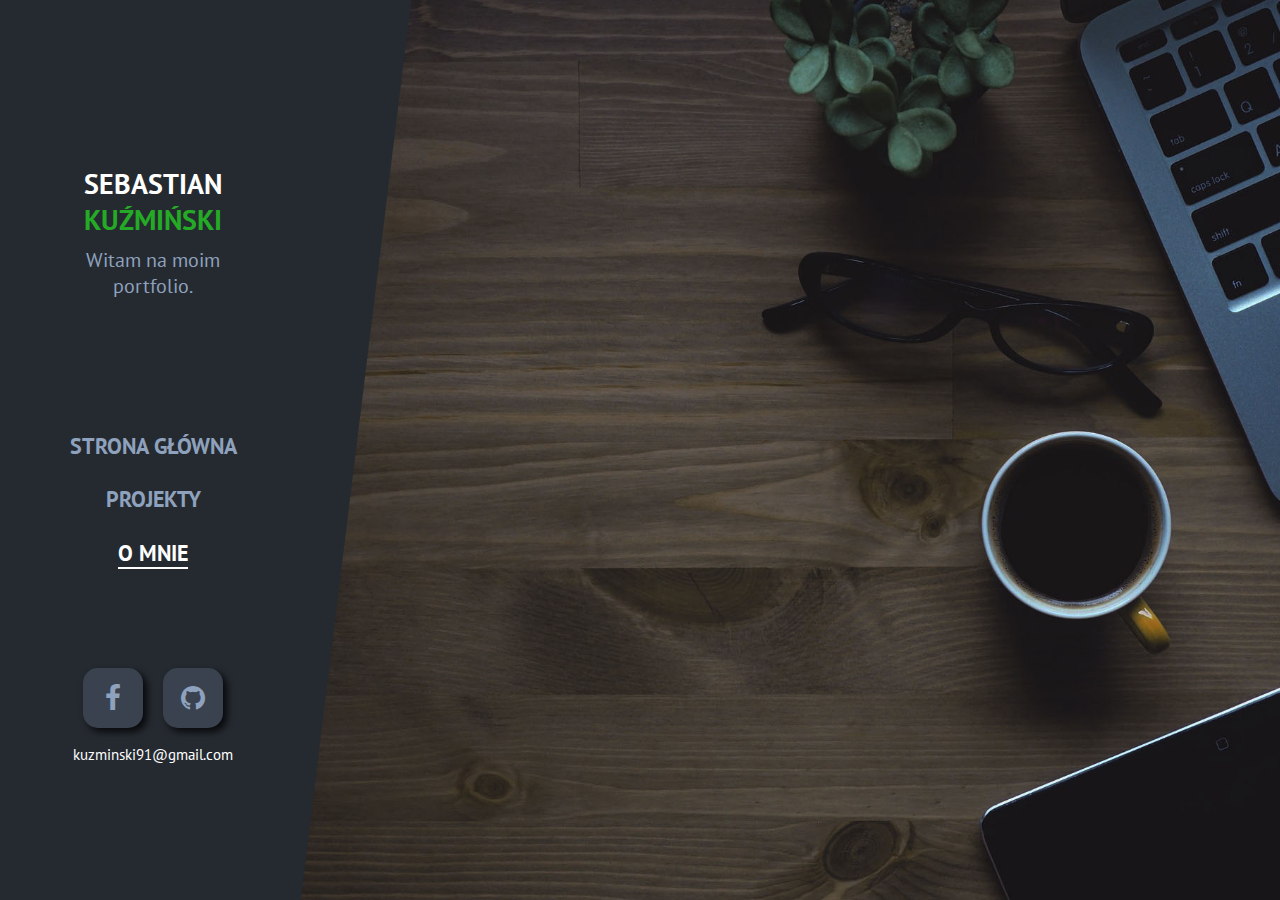
==== about.html @ 4cc9cda9 "v1" ====
<!DOCTYPE html>
<html lang="pl">

<head>
    <meta charset="UTF-8">
    <meta name="viewport" content="width=device-width, user-scalable=no, initial-scale=1.0, maximum-scale=1.0, minimum-scale=1.0">
    <meta name="author" content="Sebastian Kuźmiński">
    <meta name="description" content="Portfolio początkującego front-end developera, Sebastiana Kuźmińskiego">
    <title>Sebastian Kuźmiński portfolio</title>
    <link href="https://fonts.googleapis.com/css?family=PT+Sans:400,700&amp;subset=latin-ext" rel="stylesheet">
    <link href="https://maxcdn.bootstrapcdn.com/font-awesome/4.7.0/css/font-awesome.min.css" rel="stylesheet" integrity="sha384-wvfXpqpZZVQGK6TAh5PVlGOfQNHSoD2xbE+QkPxCAFlNEevoEH3Sl0sibVcOQVnN" crossorigin="anonymous">
    <link rel="stylesheet" href="css/style.css">
</head>

<body>
    <nav class="nav">
        <div class="nav-wrapper">
            <div class="nav-card">
                <h1 class="nav-name">
                    Sebastian <span class="nav-name-color">Kuźmiński</span>
                </h1>
                <p class="nav-text">Witam na moim portfolio.</p>
            </div>
            <ul class="nav-list">
                <li class="list-item  animated">
                    <a class="list-link" href="index.html">Strona Główna</a>
                </li>
                <li class="list-item animated">
                    <a class="list-link" href="project.html">Projekty</a>
                </li>
                <li class="list-item">
                    <a class="list-link list-link-active" href="#">O mnie</a>
                </li>
            </ul>
            <ul class="nav-social">
                <li class="social-item">
                    <a class="social-link" href="www.facebook.pl" target="_blank" title="Facebook"><span class="fa fa-facebook social-icon animated" aria-hidden="true" aria-label="Faceboook"></span></a>
                </li>
                <li class="social-item">
                    <a class="social-link" href="www.github.com" target="_blank" title="serv"><span class="fa fa-github social-icon animated" aria-hidden="true" aria-label="Github"></span></a>
                </li>
                <li class="social">
                    <a class="social-email animated" href="mailto:kuzminski91@gmail.com">
                    kuzminski91@gmail.com</a>
                </li>
            </ul>
        </div>
    </nav>
    <main class="about">
        <div class="wrapper">
            <div class="content about-content">
                <header>

                </header>
            </div>
        </div>
    </main>
    <script src="https://ajax.googleapis.com/ajax/libs/jquery/1.12.4/jquery.min.js"></script>
    <script type="text/javascript" src="js/script.js"></script>
</body>

</html>
---- css/style.css ----
* {
    margin: 0;
    padding: 0;
    border: 0;
    box-sizing: border-box;
}


html {
    font-size: 62.5%;
}

body {
    font-size: 1.5rem;
    line-height: 1.3;
    font-family: 'PT Sans', sans-serif;
    color: #FFF;
}

/* section NAV*/

.nav {
    position: fixed;
    left: 0;
    width: 20vw;
    height: 100vh;
    padding-left: 5rem;
    background-color: #252A31;

    display: flex;
    justify-content: center;
    align-items: center;

    z-index: 999;

    /* transition: 1s left ease-in-out; */
}

.nav::before {
    content: '';
    position: absolute;
    top: 0;
    bottom: 0;
    right: -10rem;
    z-index: -1;
    width: 25rem;
    transform: skewX(-7deg);
    background-color: #252A31;
    /*border-right: 7px solid #323945;
    /*border-right: 6px dotted #3a424f;*/
}

.nav-card {
    text-align: center;
    padding-top: 3rem;
}

.nav-name {
    font-weight: 700;
    font-size: 2.8rem;
}

.nav-name-color {
    color: #24AA24;
}

.nav-text {
    padding: 0.8rem 0;
    font-size: 2rem;
    color: #8FA2BD;
}

.nav-list {
    padding: 10rem 0 7rem 0;
}

.list-item {
    font-size: 2.2rem;
    padding-top: 2.5rem;
    text-align: center;
}

.list-item:hover {
    animation-name: rubberBand;
}

.list-link {
    color: #FFF;
    font-weight: 700;
    text-transform: uppercase;
    text-decoration: none;
    color: #8FA2BD;
    position: relative;
}

.list-link-active {
    color: #FFF;
    border-bottom: 2.5px solid #FFF;
}

.list-link:hover {
    color: #FFF;
}

.nav-social {
    padding-top: 2rem;
    text-align: center;

    display: flex;
    flex-wrap: wrap;
    justify-content: center;
}

.social-link {
    text-decoration: none;
    display: inline-block;
}

.social-email {
    text-decoration: none;
    color: #FFF;
    display: inline-block;
    margin: 0.7rem auto 0 auto;
}

.social-email:hover {
    animation-name: pulse;
}

.social-icon {
    color: #8FA2BD;
    width: 60px;
    height: 60px;
    line-height: 60px;
    margin: 1rem;
    font-size: 2.8rem;
    display: block;
    text-align: center;
    background-color: #3A424F;
    border-radius: 25%;
    box-shadow: 4px 4px 7px rgba(0, 0, 0, 0.8);
}

.social-icon:hover {
    transform-origin: top center;
    animation-name: swing;
}



/* MAIN */

main {
    height: 100vh;
    width: 85vw;
    margin-left: auto;
    background-color: #252A31;
    background-image: url(../img/computer.jpg);
}

.wrapper {
    height: 100vh;
    width: 85%;
    margin-right: 0;
    margin-left: auto;
}

.content {
    height: 100vh;
    padding: 0 3rem;
    display: flex;
    flex-wrap: wrap;
}

/* MAIN HOME */

.home {
    background-image: url(../img/computer.jpg);
    background-size: cover;
    background-position: center;
}

.home-content {
    align-items: center;
    justify-content: center;
}

.home-header-name {
    font-size: 4.5rem;
    text-align: center;
    font-weight: 700;
}

.home-header-text {
    font-size: 2.6rem;
    text-align: center;
    font-weight: 300;
    color: #24AA24;
}

/* MAIN PROJECT */

.project {
    background-image: url(../img/code.jpg);
    background-size: cover;
    background-position: center;
}

.project-content {
    align-items: center;
    justify-content: center;
}

.project-header-text {
    font-size: 4.5rem;
    text-align: center;
    font-weight: 300;
}





/* MAIN ABOUT */

.about {
    background-image: url(../img/notebook.jpg);
    background-size: cover;
    background-position: center;
}



ul {
    list-style: none;
}

h1,
h2,
h3,
h4 {
    text-transform: uppercase;
}




/* animacje */

.animated {
    animation-duration: 1s;
    animation-fill-mode: both;
}


@keyframes rubberBand {
    from {
        transform: scale3d(1, 1, 1);
    }

    30% {
        transform: scale3d(1.25, 0.75, 1);
    }

    40% {
        transform: scale3d(0.75, 1.25, 1);
    }

    50% {
        transform: scale3d(1.15, 0.85, 1);
    }

    65% {
        transform: scale3d(.95, 1.05, 1);
    }

    75% {
        transform: scale3d(1.05, .95, 1);
    }

    to {
        transform: scale3d(1, 1, 1);
    }
}


@keyframes pulse {
    from {
        transform: scale3d(1, 1, 1);
    }

    50% {
        transform: scale3d(1.25, 1.25, 1.25);
    }

    to {
        transform: scale3d(1, 1, 1);
    }
}


@keyframes swing {
    20% {
        transform: rotate3d(0, 0, 1, 15deg);
    }

    40% {
        transform: rotate3d(0, 0, 1, -10deg);
    }

    60% {
        transform: rotate3d(0, 0, 1, 5deg);
    }

    80% {
        transform: rotate3d(0, 0, 1, -5deg);
    }

    to {
        transform: rotate3d(0, 0, 1, 0deg);
    }
}
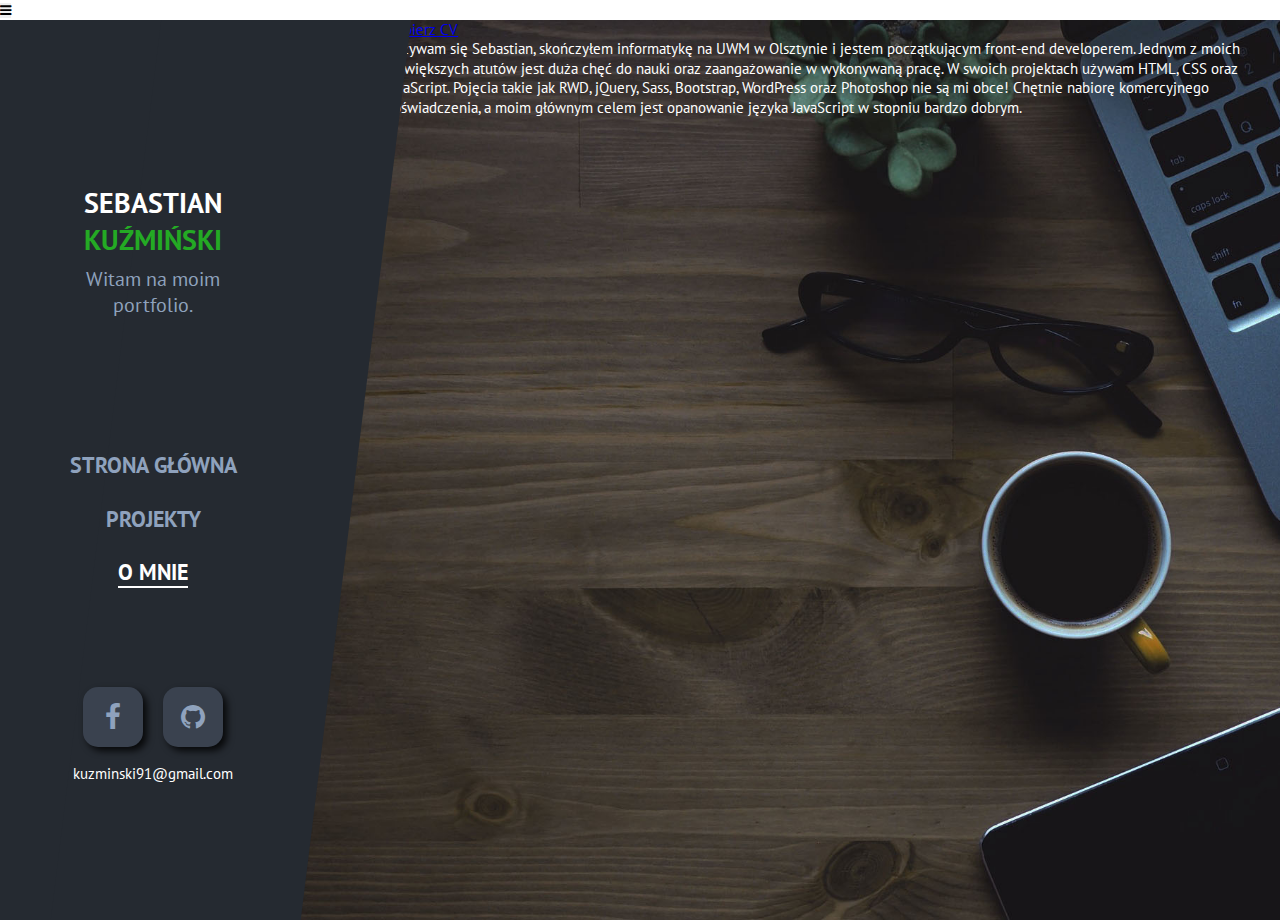
==== commit b3d14057: "Add files via upload" ====
--- a/about.html
+++ b/about.html
@@ -6,13 +6,14 @@
     <meta name="viewport" content="width=device-width, user-scalable=no, initial-scale=1.0, maximum-scale=1.0, minimum-scale=1.0">
     <meta name="author" content="Sebastian Kuźmiński">
     <meta name="description" content="Portfolio początkującego front-end developera, Sebastiana Kuźmińskiego">
-    <title>Sebastian Kuźmiński portfolio</title>
+    <title>Sebastian Kuźmiński Portfolio</title>
     <link href="https://fonts.googleapis.com/css?family=PT+Sans:400,700&amp;subset=latin-ext" rel="stylesheet">
     <link href="https://maxcdn.bootstrapcdn.com/font-awesome/4.7.0/css/font-awesome.min.css" rel="stylesheet" integrity="sha384-wvfXpqpZZVQGK6TAh5PVlGOfQNHSoD2xbE+QkPxCAFlNEevoEH3Sl0sibVcOQVnN" crossorigin="anonymous">
-    <link rel="stylesheet" href="css/style.css">
+    <link rel="stylesheet" type="text/css" href="css/style.css">
 </head>
 
 <body>
+    <button type="button" title="Open menu" class="hamburger"><i class="fa fa-bars" aria-hidden="true"></i></button>
     <nav class="nav">
         <div class="nav-wrapper">
             <div class="nav-card">
@@ -34,12 +35,12 @@
             </ul>
             <ul class="nav-social">
                 <li class="social-item">
-                    <a class="social-link" href="www.facebook.pl" target="_blank" title="Facebook"><span class="fa fa-facebook social-icon animated" aria-hidden="true" aria-label="Faceboook"></span></a>
+                    <a class="social-link" href="https://www.facebook.com/profile.php?id=100009522993883" target="_blank" title="Facebook"><span class="fa fa-facebook social-icon animated" aria-hidden="true" aria-label="Facebook"></span></a>
                 </li>
                 <li class="social-item">
-                    <a class="social-link" href="www.github.com" target="_blank" title="serv"><span class="fa fa-github social-icon animated" aria-hidden="true" aria-label="Github"></span></a>
+                    <a class="social-link" href="www.github.com" target="_blank" title="github"><span class="fa fa-github social-icon animated" aria-hidden="true" aria-label="Github"></span></a>
                 </li>
-                <li class="social">
+                <li class="social-item-email">
                     <a class="social-email animated" href="mailto:kuzminski91@gmail.com">
                     kuzminski91@gmail.com</a>
                 </li>
@@ -48,15 +49,18 @@
     </nav>
     <main class="about">
         <div class="wrapper">
-            <div class="content about-content">
-                <header>
-
+            <div class="content">
+                <header class="about-header">
+                    <div class="portrait-center">
+                        <img class="portrait" src="img/portrait.jpg" alt="">
+                        <a class="cv-link" href="https://drive.google.com/open?id=1Dw7whsulk7IfCaakLw0fmhiuGjW8bagY" target="_blank" title="curriculum vitae">Pobierz CV</a>
+                    </div>
+                    <p class="about-text">Nazywam się Sebastian, skończyłem informatykę na UWM w Olsztynie i jestem początkującym front-end developerem. Jednym z moich największych atutów jest duża chęć do nauki oraz zaangażowanie w wykonywaną pracę. W swoich projektach używam HTML, CSS oraz JavaScript. Pojęcia takie jak RWD, jQuery, Sass, Bootstrap, WordPress oraz Photoshop nie są mi obce! Chętnie nabiorę komercyjnego doświadczenia, a moim głównym celem jest opanowanie języka JavaScript w stopniu bardzo dobrym.</p>
                 </header>
             </div>
         </div>
     </main>
-    <script src="https://ajax.googleapis.com/ajax/libs/jquery/1.12.4/jquery.min.js"></script>
-    <script type="text/javascript" src="js/script.js"></script>
+    <script type="text/javascript" src="js/menu.js"></script>
 </body>
 
 </html>
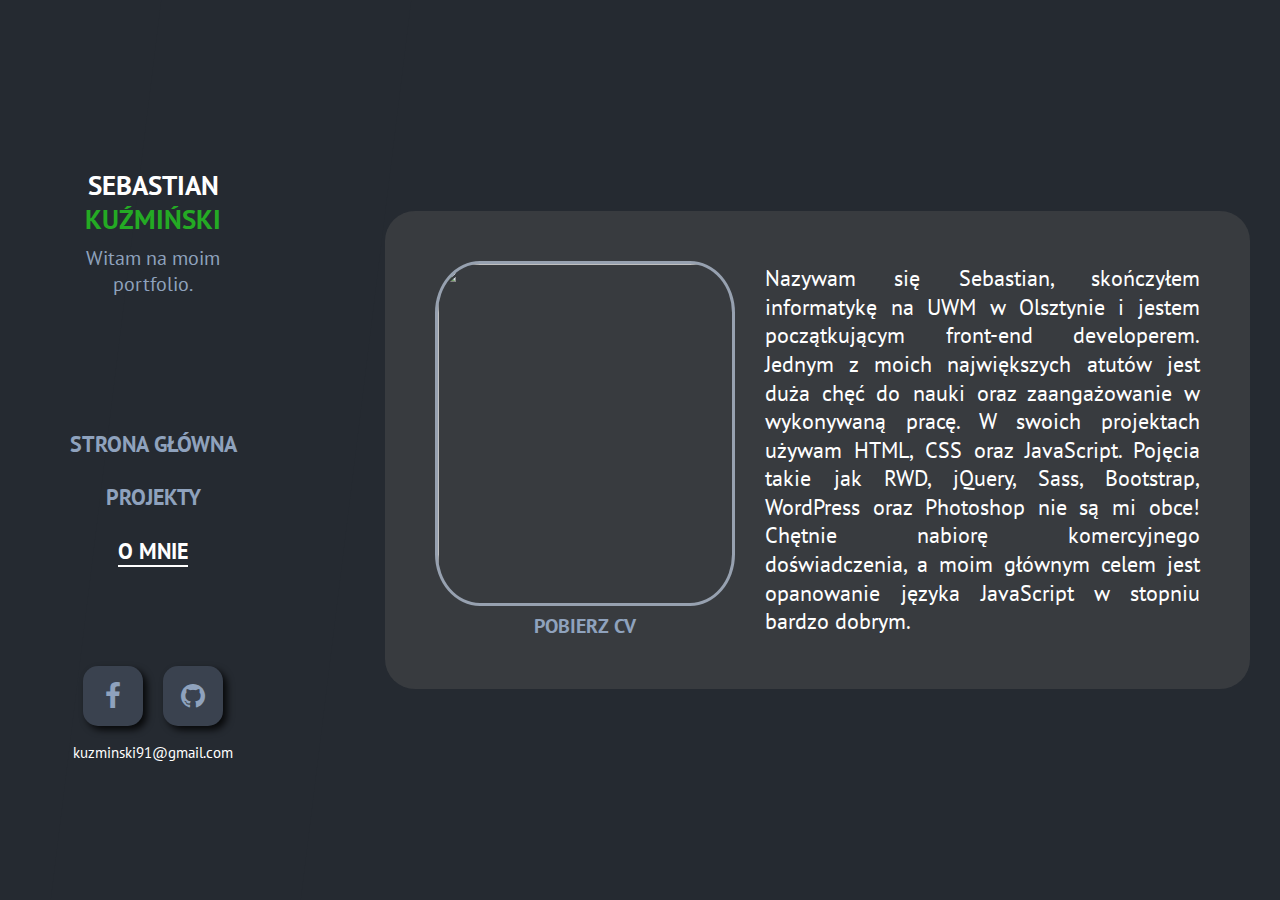
==== commit 3d2fd3df: "Add files via upload" ====
--- a/about.html
+++ b/about.html
@@ -15,7 +15,7 @@
 <body>
     <button type="button" title="Open menu" class="hamburger"><i class="fa fa-bars" aria-hidden="true"></i></button>
     <nav class="nav">
-        <div class="nav-wrapper">
+        <div>
             <div class="nav-card">
                 <h1 class="nav-name">
                     Sebastian <span class="nav-name-color">Kuźmiński</span>
@@ -38,7 +38,7 @@
                     <a class="social-link" href="https://www.facebook.com/profile.php?id=100009522993883" target="_blank" title="Facebook"><span class="fa fa-facebook social-icon animated" aria-hidden="true" aria-label="Facebook"></span></a>
                 </li>
                 <li class="social-item">
-                    <a class="social-link" href="www.github.com" target="_blank" title="github"><span class="fa fa-github social-icon animated" aria-hidden="true" aria-label="Github"></span></a>
+                    <a class="social-link" href="https://github.com/H0kas" target="_blank" title="github"><span class="fa fa-github social-icon animated" aria-hidden="true" aria-label="Github"></span></a>
                 </li>
                 <li class="social-item-email">
                     <a class="social-email animated" href="mailto:kuzminski91@gmail.com">
--- a/css/style.css
+++ b/css/style.css
@@ -2,6 +2,7 @@
     margin: 0;
     padding: 0;
     border: 0;
+    -webkit-box-sizing: border-box;
     box-sizing: border-box;
 }
 
@@ -17,23 +18,29 @@
     color: #FFF;
 }
 
-/* section NAV*/
+/* NAV */
 
 .nav {
     position: fixed;
     left: 0;
     width: 20vw;
     height: 100vh;
-    padding-left: 5rem;
+    padding-left: 50px;
     background-color: #252A31;
 
+    display: -webkit-box;
+
+    display: -ms-flexbox;
+
     display: flex;
+    -webkit-box-pack: center;
+    -ms-flex-pack: center;
     justify-content: center;
+    -webkit-box-align: center;
+    -ms-flex-align: center;
     align-items: center;
 
     z-index: 999;
-
-    /* transition: 1s left ease-in-out; */
 }
 
 .nav::before {
@@ -41,23 +48,22 @@
     position: absolute;
     top: 0;
     bottom: 0;
-    right: -10rem;
+    right: -100px;
     z-index: -1;
-    width: 25rem;
+    width: 250px;
+    -webkit-transform: skewX(-7deg);
     transform: skewX(-7deg);
     background-color: #252A31;
-    /*border-right: 7px solid #323945;
-    /*border-right: 6px dotted #3a424f;*/
 }
 
 .nav-card {
     text-align: center;
-    padding-top: 3rem;
+    padding-top: 30px;
 }
 
 .nav-name {
     font-weight: 700;
-    font-size: 2.8rem;
+    font-size: 2.65rem;
 }
 
 .nav-name-color {
@@ -65,27 +71,27 @@
 }
 
 .nav-text {
-    padding: 0.8rem 0;
+    padding: 8px 0;
     font-size: 2rem;
     color: #8FA2BD;
 }
 
 .nav-list {
-    padding: 10rem 0 7rem 0;
+    padding: 100px 0 70px 0;
 }
 
 .list-item {
     font-size: 2.2rem;
-    padding-top: 2.5rem;
+    padding-top: 25px;
     text-align: center;
 }
 
 .list-item:hover {
-    animation-name: rubberBand;
+    -webkit-animation-name: impulse;
+    animation-name: impulse;
 }
 
 .list-link {
-    color: #FFF;
     font-weight: 700;
     text-transform: uppercase;
     text-decoration: none;
@@ -103,11 +109,18 @@
 }
 
 .nav-social {
-    padding-top: 2rem;
+    padding-top: 20px;
     text-align: center;
 
+    display: -webkit-box;
+
+    display: -ms-flexbox;
+
     display: flex;
+    -ms-flex-wrap: wrap;
     flex-wrap: wrap;
+    -webkit-box-pack: center;
+    -ms-flex-pack: center;
     justify-content: center;
 }
 
@@ -120,10 +133,15 @@
     text-decoration: none;
     color: #FFF;
     display: inline-block;
-    margin: 0.7rem auto 0 auto;
+    margin: 7px auto 0 auto;
+}
+
+.social-item-email {
+    width: 100%;
 }
 
 .social-email:hover {
+    -webkit-animation-name: pulse;
     animation-name: pulse;
 }
 
@@ -132,21 +150,48 @@
     width: 60px;
     height: 60px;
     line-height: 60px;
-    margin: 1rem;
+    margin: 10px;
     font-size: 2.8rem;
     display: block;
     text-align: center;
     background-color: #3A424F;
     border-radius: 25%;
+    -webkit-box-shadow: 4px 4px 7px rgba(0, 0, 0, 0.8);
     box-shadow: 4px 4px 7px rgba(0, 0, 0, 0.8);
 }
 
 .social-icon:hover {
+    -webkit-transform-origin: top center;
     transform-origin: top center;
-    animation-name: swing;
-}
-
-
+    -webkit-animation-name: sway;
+    animation-name: sway;
+}
+
+/* hamburger */
+
+.nav-opened {
+    position: fixed;
+    top: 0;
+    right: 0;
+    width: 100%;
+    z-index: 10;
+    background-color: #252A31;
+    -webkit-animation: show-menu;
+    animation: show-menu;
+    -webkit-animation-duration: 0.7s;
+    animation-duration: 0.7s;
+}
+
+.hamburger {
+    z-index: 15;
+    background: none;
+    border: none;
+    position: fixed;
+    top: 3%;
+    right: 5%;
+    color: #cfcfcf;
+    font-size: 2rem;
+}
 
 /* MAIN */
 
@@ -155,7 +200,6 @@
     width: 85vw;
     margin-left: auto;
     background-color: #252A31;
-    background-image: url(../img/computer.jpg);
 }
 
 .wrapper {
@@ -167,9 +211,18 @@
 
 .content {
     height: 100vh;
-    padding: 0 3rem;
+    padding: 0 30px;
+    display: -webkit-box;
+    display: -ms-flexbox;
     display: flex;
+    -ms-flex-wrap: wrap;
     flex-wrap: wrap;
+    -webkit-box-align: center;
+    -ms-flex-align: center;
+    align-items: center;
+    -webkit-box-pack: center;
+    -ms-flex-pack: center;
+    justify-content: center;
 }
 
 /* MAIN HOME */
@@ -178,11 +231,6 @@
     background-image: url(../img/computer.jpg);
     background-size: cover;
     background-position: center;
-}
-
-.home-content {
-    align-items: center;
-    justify-content: center;
 }
 
 .home-header-name {
@@ -201,35 +249,226 @@
 /* MAIN PROJECT */
 
 .project {
-    background-image: url(../img/code.jpg);
-    background-size: cover;
-    background-position: center;
-}
-
-.project-content {
-    align-items: center;
-    justify-content: center;
-}
-
-.project-header-text {
-    font-size: 4.5rem;
-    text-align: center;
-    font-weight: 300;
-}
-
-
-
-
-
-/* MAIN ABOUT */
-
-.about {
     background-image: url(../img/notebook.jpg);
     background-size: cover;
     background-position: center;
 }
 
-
+.projects {
+    width: 100%;
+}
+
+.projects-list {
+    display: -webkit-box;
+    display: -ms-flexbox;
+    display: flex;
+    -ms-flex-wrap: wrap;
+    flex-wrap: wrap;
+    -ms-flex-pack: distribute;
+    justify-content: space-around;
+}
+
+.projects li {
+    margin-bottom: 10px;
+    border: 2px solid #3A424F;
+    border-radius: 15px;
+    width: 300px;
+    height: 250px;
+    position: relative;
+    text-align: center;
+}
+
+.projects img {
+    height: 100%;
+    width: 100%;
+    border-radius: 15px;
+}
+
+
+#slider {
+    position: relative;
+    overflow: hidden;
+    border: 2px solid #3A424F;
+    border-radius: 15px;
+    z-index: 99;
+}
+
+.slider-list img {
+    width: 100%;
+}
+
+.slider-list {
+    position: relative;
+}
+
+.slider-list li {
+    position: relative;
+    display: block;
+    float: left;
+    width: 800px;
+    height: 500px;
+    background: #ccc;
+    text-align: center;
+}
+
+.control_prev,
+.control_next {
+    position: absolute;
+    top: 40%;
+    z-index: 99;
+    display: block;
+    padding: 4% 3%;
+    width: auto;
+    height: auto;
+    background: #252A31;
+    color: #8FA2BD;
+    text-decoration: none;
+    font-weight: 600;
+    font-size: 2.5rem;
+    opacity: 0.7;
+    cursor: pointer;
+}
+
+.control_prev:hover,
+.control_next:hover {
+    opacity: 1;
+    -webkit-transition: all 0.4s ease;
+}
+
+.control_prev {
+    border-radius: 0 4px 4px 0;
+}
+
+.control_next {
+    right: 0;
+    border-radius: 4px 0 0 4px;
+}
+
+.overlay {
+    width: 100%;
+    height: 100%;
+    background: #252A31;
+    color: fff;
+    opacity: 0;
+    position: absolute;
+    bottom: 0;
+    left: 0;
+    border-radius: 10px;
+
+    display: -webkit-box;
+
+    display: -ms-flexbox;
+
+    display: flex;
+    -webkit-box-orient: vertical;
+    -webkit-box-direction: normal;
+    -ms-flex-direction: column;
+    flex-direction: column;
+    -webkit-box-align: center;
+    -ms-flex-align: center;
+    align-items: center;
+    -webkit-box-pack: center;
+    -ms-flex-pack: center;
+    justify-content: center;
+}
+
+.overlay:hover {
+    opacity: 0.8;
+}
+
+.overlay:focus {
+    opacity: 0.8;
+}
+
+.slider-text {
+    background: rgba(85, 85, 85, 0.8);
+    padding: 10px;
+    font-size: 3rem;
+    color: #8FA2BD;
+    border-radius: 0 0 15px 15px;
+
+    width: 100%;
+    position: absolute;
+    bottom: 0;
+    left: 0;
+}
+
+.slider-link:hover {
+    background: rgba(85, 85, 85, 1);
+}
+
+.slider-link {
+    color: white;
+    text-decoration: none;
+    font-size: 4rem;
+    background: rgba(85, 85, 85, 0.8);
+    border-radius: 10px;
+    padding: 5px 10px;
+    color: #8FA2BD;
+    margin-bottom: 70px;
+}
+
+.slider-shadow {
+    position: absolute;
+    width: 800px;
+    height: 500px;
+    background-color: #252A31;
+    -webkit-transform: rotate(-7deg);
+    transform: rotate(-7deg);
+    border-radius: 15px;
+    border: 1px solid #3A424F;
+}
+
+/* MAIN ABOUT */
+
+.about {
+    background-image: url(../img/notepad.jpg);
+    background-size: cover;
+    background-position: center;
+}
+
+.about-header {
+    display: -webkit-box;
+    display: -ms-flexbox;
+    display: flex;
+    -webkit-box-align: center;
+    -ms-flex-align: center;
+    align-items: center;
+    -webkit-box-pack: center;
+    -ms-flex-pack: center;
+    justify-content: center;
+    margin-right: 50px;
+    padding: 50px;
+    background: rgba(85, 85, 85, 0.4);
+    border-radius: 30px;
+}
+
+.portrait {
+    width: 300px;
+    height: 345px;
+    border: 3px solid #8FA2BD;
+    border-radius: 15%;
+    -webkit-filter: grayscale(.45);
+    filter: grayscale(.45);
+}
+
+.portrait-center {
+    text-align: center;
+}
+
+.cv-link {
+    font-weight: 700;
+    text-transform: uppercase;
+    text-decoration: none;
+    color: #8FA2BD;
+    font-size: 2rem;
+}
+
+.about-text {
+    text-align: justify;
+    padding-left: 30px;
+    font-size: 3rem;
+}
 
 ul {
     list-style: none;
@@ -243,80 +482,395 @@
 }
 
 
-
-
-/* animacje */
+/* ANIMATIONS */
 
 .animated {
+    -webkit-animation-duration: 1s;
     animation-duration: 1s;
+    -webkit-animation-fill-mode: both;
     animation-fill-mode: both;
 }
 
-
-@keyframes rubberBand {
+@-webkit-keyframes show-menu {
+    0% {
+        -webkit-transform: translateY(-100%);
+        transform: translateY(-100%);
+    }
+    100% {
+        -webkit-transform: translateY(0%);
+        transform: translateY(0%);
+    }
+}
+
+@keyframes show-menu {
+    0% {
+        -webkit-transform: translateY(-100%);
+        transform: translateY(-100%);
+    }
+    100% {
+        -webkit-transform: translateY(0%);
+        transform: translateY(0%);
+    }
+}
+
+@-webkit-keyframes impulse {
     from {
+        -webkit-transform: scale3d(1, 1, 1);
         transform: scale3d(1, 1, 1);
     }
 
     30% {
+        -webkit-transform: scale3d(1.25, 0.75, 1);
         transform: scale3d(1.25, 0.75, 1);
     }
 
     40% {
+        -webkit-transform: scale3d(0.75, 1.25, 1);
         transform: scale3d(0.75, 1.25, 1);
     }
 
     50% {
+        -webkit-transform: scale3d(1.15, 0.85, 1);
         transform: scale3d(1.15, 0.85, 1);
     }
 
     65% {
+        -webkit-transform: scale3d(.95, 1.05, 1);
         transform: scale3d(.95, 1.05, 1);
     }
 
     75% {
+        -webkit-transform: scale3d(1.05, .95, 1);
         transform: scale3d(1.05, .95, 1);
     }
 
     to {
+        -webkit-transform: scale3d(1, 1, 1);
         transform: scale3d(1, 1, 1);
     }
 }
 
+@keyframes impulse {
+    from {
+        -webkit-transform: scale3d(1, 1, 1);
+        transform: scale3d(1, 1, 1);
+    }
+
+    30% {
+        -webkit-transform: scale3d(1.25, 0.75, 1);
+        transform: scale3d(1.25, 0.75, 1);
+    }
+
+    40% {
+        -webkit-transform: scale3d(0.75, 1.25, 1);
+        transform: scale3d(0.75, 1.25, 1);
+    }
+
+    50% {
+        -webkit-transform: scale3d(1.15, 0.85, 1);
+        transform: scale3d(1.15, 0.85, 1);
+    }
+
+    65% {
+        -webkit-transform: scale3d(.95, 1.05, 1);
+        transform: scale3d(.95, 1.05, 1);
+    }
+
+    75% {
+        -webkit-transform: scale3d(1.05, .95, 1);
+        transform: scale3d(1.05, .95, 1);
+    }
+
+    to {
+        -webkit-transform: scale3d(1, 1, 1);
+        transform: scale3d(1, 1, 1);
+    }
+}
+
+@-webkit-keyframes pulse {
+    from {
+        -webkit-transform: scale3d(1, 1, 1);
+        transform: scale3d(1, 1, 1);
+    }
+
+    50% {
+        -webkit-transform: scale3d(1.25, 1.25, 1.25);
+        transform: scale3d(1.25, 1.25, 1.25);
+    }
+
+    to {
+        -webkit-transform: scale3d(1, 1, 1);
+        transform: scale3d(1, 1, 1);
+    }
+}
 
 @keyframes pulse {
     from {
+        -webkit-transform: scale3d(1, 1, 1);
         transform: scale3d(1, 1, 1);
     }
 
     50% {
+        -webkit-transform: scale3d(1.25, 1.25, 1.25);
         transform: scale3d(1.25, 1.25, 1.25);
     }
 
     to {
+        -webkit-transform: scale3d(1, 1, 1);
         transform: scale3d(1, 1, 1);
     }
 }
 
-
-@keyframes swing {
+@-webkit-keyframes sway {
     20% {
+        -webkit-transform: rotate3d(0, 0, 1, 15deg);
         transform: rotate3d(0, 0, 1, 15deg);
     }
 
     40% {
+        -webkit-transform: rotate3d(0, 0, 1, -10deg);
         transform: rotate3d(0, 0, 1, -10deg);
     }
 
     60% {
+        -webkit-transform: rotate3d(0, 0, 1, 5deg);
         transform: rotate3d(0, 0, 1, 5deg);
     }
 
     80% {
+        -webkit-transform: rotate3d(0, 0, 1, -5deg);
         transform: rotate3d(0, 0, 1, -5deg);
     }
 
     to {
+        -webkit-transform: rotate3d(0, 0, 1, 0deg);
         transform: rotate3d(0, 0, 1, 0deg);
     }
 }
+
+@keyframes sway {
+    20% {
+        -webkit-transform: rotate3d(0, 0, 1, 15deg);
+        transform: rotate3d(0, 0, 1, 15deg);
+    }
+
+    40% {
+        -webkit-transform: rotate3d(0, 0, 1, -10deg);
+        transform: rotate3d(0, 0, 1, -10deg);
+    }
+
+    60% {
+        -webkit-transform: rotate3d(0, 0, 1, 5deg);
+        transform: rotate3d(0, 0, 1, 5deg);
+    }
+
+    80% {
+        -webkit-transform: rotate3d(0, 0, 1, -5deg);
+        transform: rotate3d(0, 0, 1, -5deg);
+    }
+
+    to {
+        -webkit-transform: rotate3d(0, 0, 1, 0deg);
+        transform: rotate3d(0, 0, 1, 0deg);
+    }
+}
+
+/* RWD */
+
+@media (min-width:1600px) {
+    .slider-list li {
+        width: 900px;
+        height: 600px;
+    }
+    .slider-shadow {
+        width: 900px;
+        height: 600px;
+    }
+
+}
+
+@media (min-width:1200px) {
+    .projects {
+        display: none;
+    }
+    .hamburger {
+        display: none;
+    }
+}
+
+@media (max-width:1400px) {
+    .about-text {
+        font-size: 2.2rem;
+    }
+    .about-header {
+        margin-right: 0;
+    }
+}
+
+@media (max-width:1200px) {
+    .projects {
+        display: none;
+    }
+    .nav::before {
+        display: none;
+    }
+    .nav {
+        padding-left: 0px;
+    }
+    .list-item {
+        font-size: 2rem;
+    }
+    .nav-text {
+        font-size: 1.7rem;
+    }
+    .slider-list li {
+        width: 700px;
+        height: 450px;
+    }
+    .slider-shadow {
+        width: 700px;
+        height: 450px;
+    }
+    main {
+        width: 90vw;
+    }
+    .hamburger {
+        display: none;
+    }
+}
+
+@media (max-width:1024px) {
+    .nav {
+        display: none;
+        padding-top: 60px;
+    }
+    .nav-opened {
+        display: block;
+    }
+    main {
+        width: 100vw;
+    }
+    .wrapper {
+        width: 100%;
+    }
+    .hamburger {
+        display: inline-block;
+    }
+}
+
+@media (max-width:768px) {
+    #slider {
+        display: none;
+    }
+    .slider-shadow {
+        display: none;
+    }
+    .projects {
+        display: block;
+    }
+    .projects li {
+        width: 400px;
+        height: 300px;
+    }
+    .slider-link {
+        font-size: 2.2rem;
+        margin-bottom: 40px;
+    }
+    .slider-text {
+        padding: 5px;
+        font-size: 2rem;
+    }
+    .about-text {
+        font-size: 2rem;
+    }
+    .portrait {
+        display: none;
+    }
+    .about-header {
+        -webkit-box-orient: vertical;
+        -webkit-box-direction: reverse;
+        -ms-flex-direction: column-reverse;
+        flex-direction: column-reverse;
+
+        padding: 30px;
+    }
+    .about-text {
+        padding-left: 0;
+        padding-bottom: 15px;
+    }
+}
+
+@media (max-width:768px) and (orientation: landscape) {
+    .projects li {
+        width: 230px;
+        height: 180px;
+    }
+    .slider-link {
+        font-size: 1.7rem;
+        margin-bottom: 40px;
+    }
+    .slider-text {
+        padding: 5px;
+        font-size: 1.5rem;
+    }
+    .about-header {
+        padding: 25px;
+    }
+    .about-text {
+        padding-left: 0;
+        padding-bottom: 15px;
+        font-size: 1.7rem;
+    }
+    .nav {
+        padding-top: 10px;
+    }
+    .nav-card {
+        display: none;
+    }
+    .nav-list {
+        padding: 0;
+    }
+}
+
+@media (max-width:480px) {
+    .projects li {
+        width: 270px;
+        height: 200px;
+    }
+    .slider-link {
+        font-size: 1.8rem;
+        margin-bottom: 40px;
+    }
+    .slider-text {
+        padding: 5px;
+        font-size: 1.6rem;
+    }
+    .about-header {
+        padding: 25px;
+    }
+    .about-text {
+        padding-left: 0;
+        padding-bottom: 15px;
+        font-size: 1.6rem;
+    }
+    .home-header-name {
+        font-size: 4rem;
+    }
+    .home-header-text {
+        font-size: 2rem;
+    }
+    .nav {
+        padding-top: 10px;
+    }
+    .nav-list {
+        padding: 50px 0 70px 0;
+    }
+}
+
+@media (max-width:320px) {
+    .about-text {
+        padding-left: 0;
+        padding-bottom: 15px;
+        font-size: 1.55rem;
+    }
+}
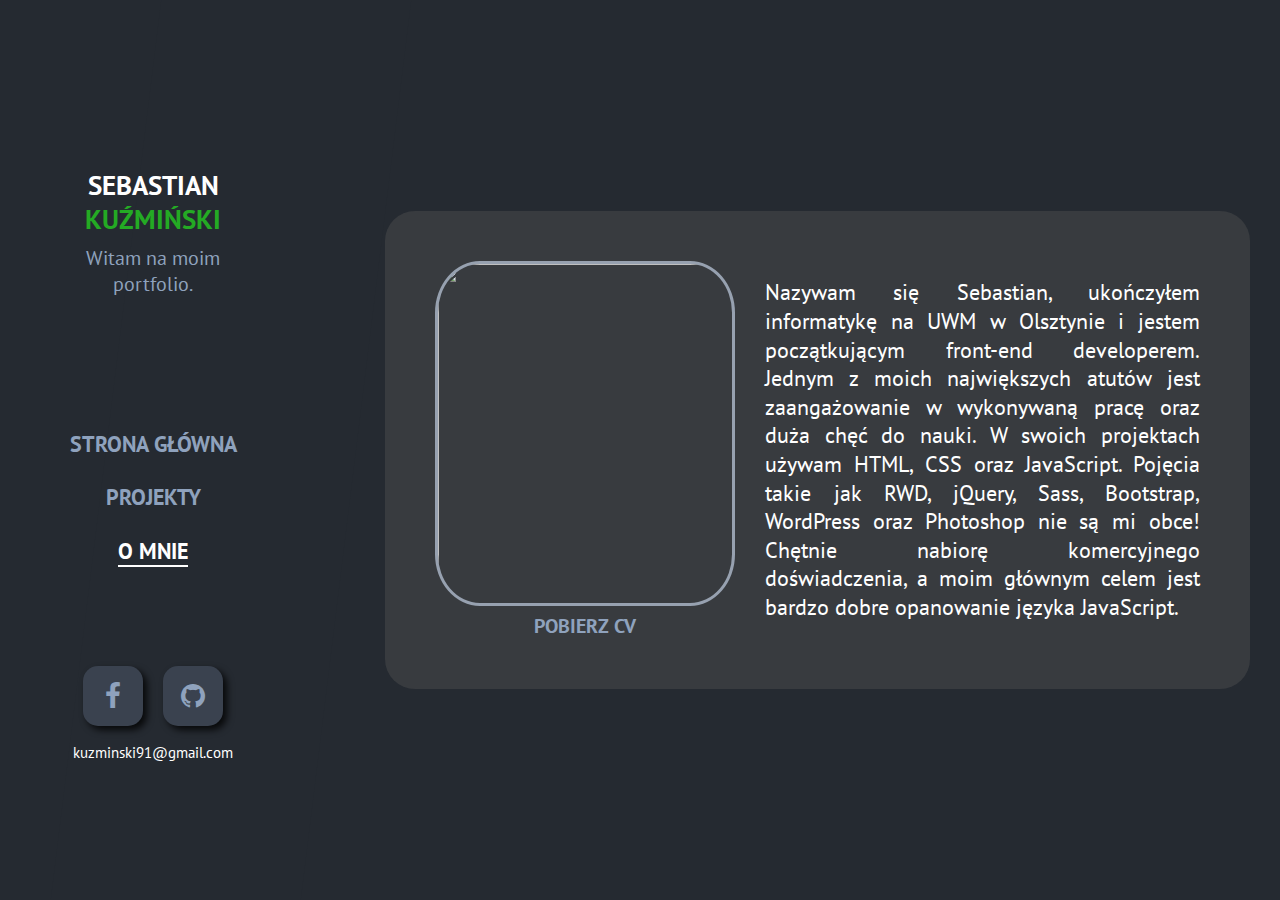
==== commit ee4d7751: "Update about.html" ====
--- a/about.html
+++ b/about.html
@@ -55,7 +55,7 @@
                         <img class="portrait" src="img/portrait.jpg" alt="">
                         <a class="cv-link" href="https://drive.google.com/open?id=1Dw7whsulk7IfCaakLw0fmhiuGjW8bagY" target="_blank" title="curriculum vitae">Pobierz CV</a>
                     </div>
-                    <p class="about-text">Nazywam się Sebastian, skończyłem informatykę na UWM w Olsztynie i jestem początkującym front-end developerem. Jednym z moich największych atutów jest duża chęć do nauki oraz zaangażowanie w wykonywaną pracę. W swoich projektach używam HTML, CSS oraz JavaScript. Pojęcia takie jak RWD, jQuery, Sass, Bootstrap, WordPress oraz Photoshop nie są mi obce! Chętnie nabiorę komercyjnego doświadczenia, a moim głównym celem jest opanowanie języka JavaScript w stopniu bardzo dobrym.</p>
+                    <p class="about-text">Nazywam się Sebastian, ukończyłem informatykę na UWM w Olsztynie i jestem początkującym front-end developerem. Jednym z moich największych atutów jest zaangażowanie w wykonywaną pracę oraz duża chęć do nauki. W swoich projektach używam HTML, CSS oraz JavaScript. Pojęcia takie jak RWD, jQuery, Sass, Bootstrap, WordPress oraz Photoshop nie są mi obce! Chętnie nabiorę komercyjnego doświadczenia, a moim głównym celem jest bardzo dobre opanowanie języka JavaScript.</p>
                 </header>
             </div>
         </div>
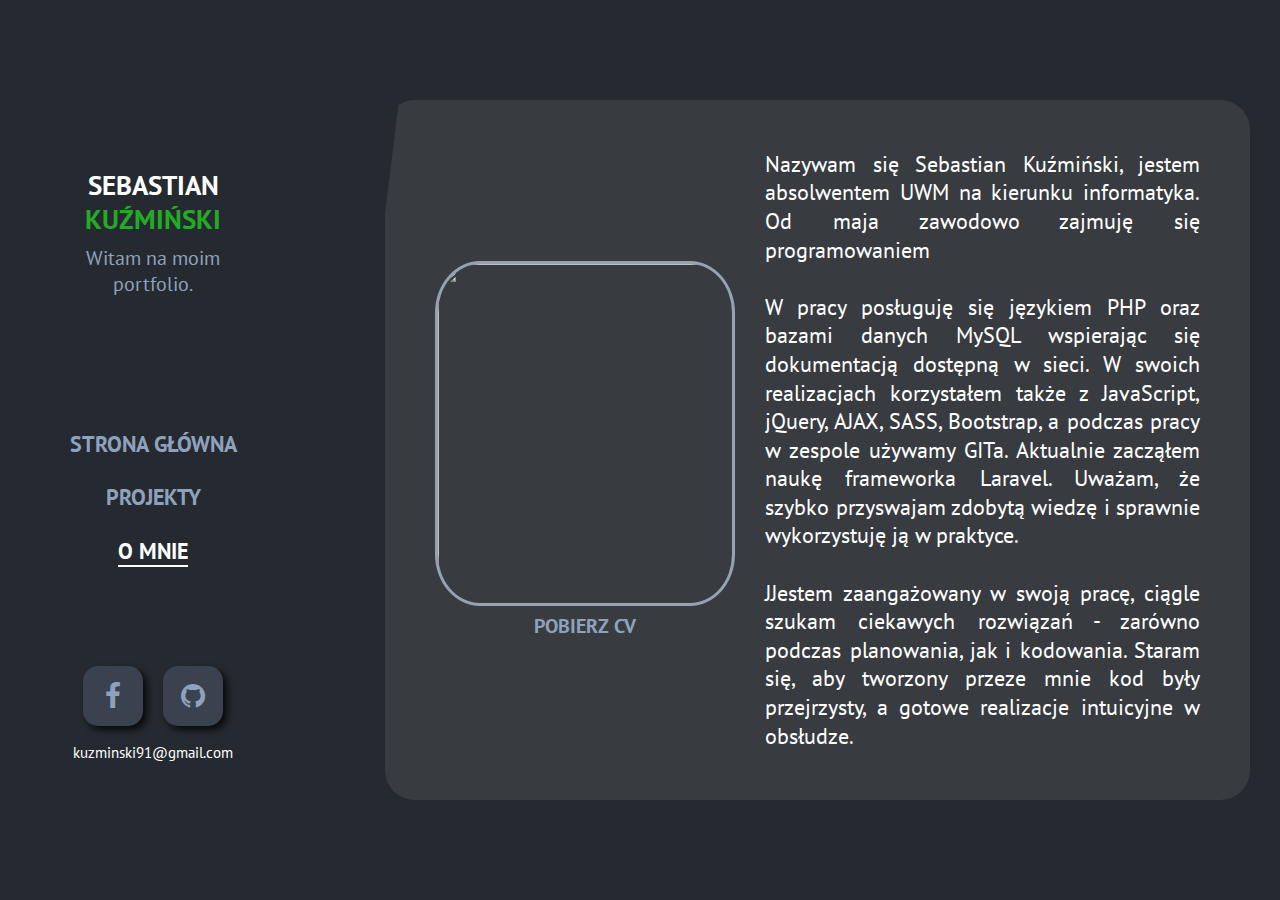
==== commit 11d9d40d: "change description" ====
--- a/about.html
+++ b/about.html
@@ -5,7 +5,7 @@
     <meta charset="UTF-8">
     <meta name="viewport" content="width=device-width, user-scalable=no, initial-scale=1.0, maximum-scale=1.0, minimum-scale=1.0">
     <meta name="author" content="Sebastian Kuźmiński">
-    <meta name="description" content="Portfolio początkującego front-end developera, Sebastiana Kuźmińskiego">
+    <meta name="description" content="Portfolio back-end developera, Sebastiana Kuźmińskiego">
     <title>Sebastian Kuźmiński Portfolio</title>
     <link href="https://fonts.googleapis.com/css?family=PT+Sans:400,700&amp;subset=latin-ext" rel="stylesheet">
     <link href="https://maxcdn.bootstrapcdn.com/font-awesome/4.7.0/css/font-awesome.min.css" rel="stylesheet" integrity="sha384-wvfXpqpZZVQGK6TAh5PVlGOfQNHSoD2xbE+QkPxCAFlNEevoEH3Sl0sibVcOQVnN" crossorigin="anonymous">
@@ -55,7 +55,7 @@
                         <img class="portrait" src="img/portrait.jpg" alt="">
                         <a class="cv-link" href="https://drive.google.com/open?id=1Dw7whsulk7IfCaakLw0fmhiuGjW8bagY" target="_blank" title="curriculum vitae">Pobierz CV</a>
                     </div>
-                    <p class="about-text">Nazywam się Sebastian, ukończyłem informatykę na UWM w Olsztynie i jestem początkującym front-end developerem. Jednym z moich największych atutów jest zaangażowanie w wykonywaną pracę oraz duża chęć do nauki. W swoich projektach używam HTML, CSS oraz JavaScript. Pojęcia takie jak RWD, jQuery, Sass, Bootstrap, WordPress oraz Photoshop nie są mi obce! Chętnie nabiorę komercyjnego doświadczenia, a moim głównym celem jest bardzo dobre opanowanie języka JavaScript.</p>
+                    <p class="about-text">Nazywam się Sebastian Kuźmiński, jestem absolwentem UWM na kierunku informatyka. Od maja zawodowo zajmuję się programowaniem<br><br>W pracy posługuję się językiem PHP oraz bazami danych MySQL wspierając się dokumentacją dostępną w sieci. W swoich realizacjach korzystałem także z JavaScript, jQuery, AJAX, SASS, Bootstrap, a podczas pracy w zespole używamy GITa. Aktualnie zacząłem naukę frameworka Laravel. Uważam, że szybko przyswajam zdobytą wiedzę i sprawnie wykorzystuję ją w praktyce.<br><br>JJestem zaangażowany w swoją pracę, ciągle szukam ciekawych rozwiązań - zarówno podczas planowania, jak i kodowania. Staram się, aby tworzony przeze mnie kod były przejrzysty, a gotowe realizacje intuicyjne w obsłudze.</p>
                 </header>
             </div>
         </div>
